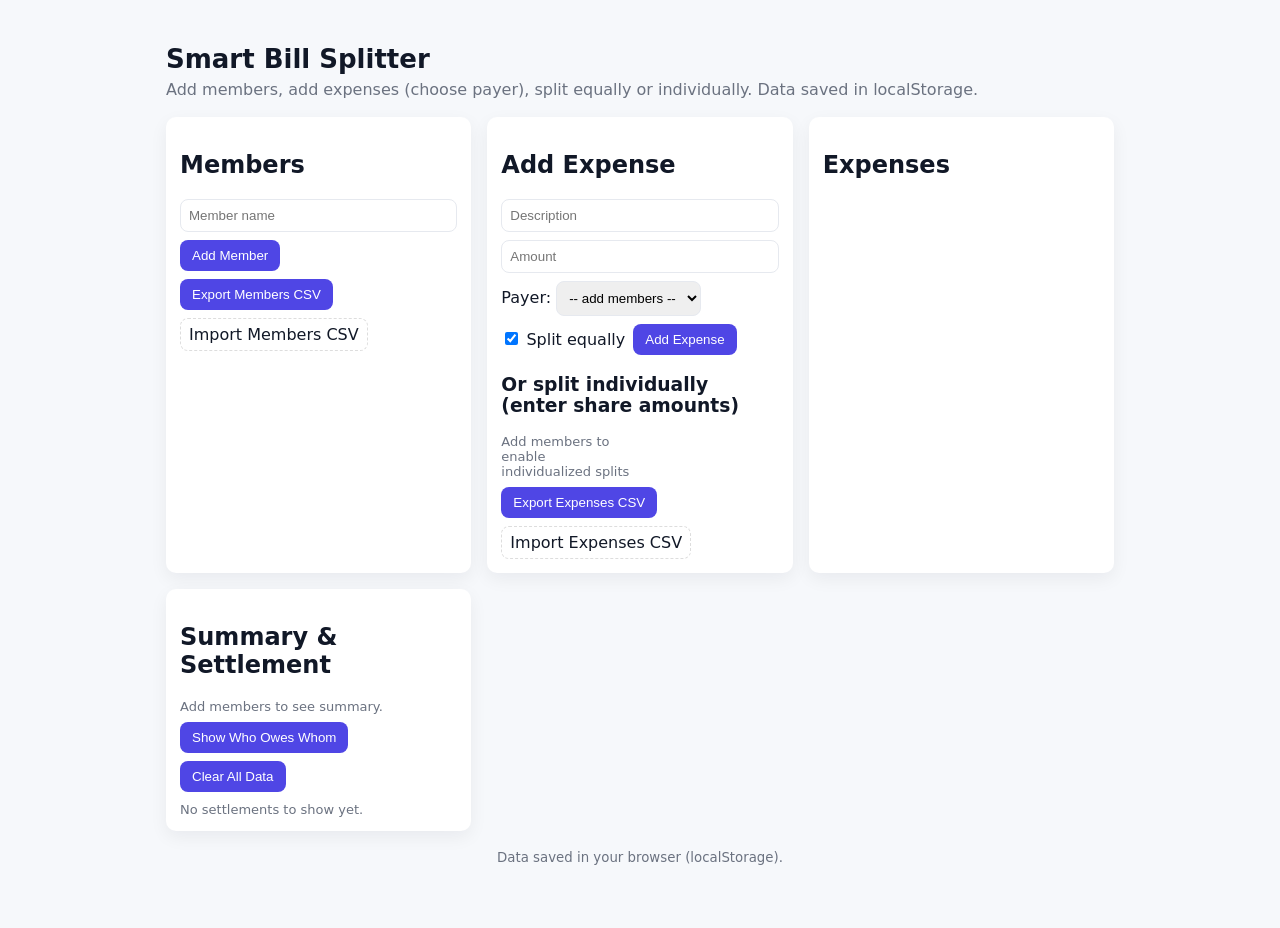
==== index.html @ 9ff5b546 "Launching New Project" ====
<!doctype html>
<html lang="en">
<head>
  <meta charset="utf-8" />
  <meta name="viewport" content="width=device-width, initial-scale=1" />
  <title>Smart Bill Splitter</title>
  <link rel="stylesheet" href="style.css">
</head>
<body>
  <div class="container">
    <header>
      <h1>Smart Bill Splitter</h1>
      <p>Add members, add expenses (choose payer), split equally or individually. Data saved in localStorage.</p>
    </header>

    <main>
      <section class="card">
        <h2>Members</h2>
        <div class="row">
          <input id="member-name" placeholder="Member name" />
          <button id="add-member">Add Member</button>
        </div>
        <div class="row small">
          <button id="export-members">Export Members CSV</button>
          <label class="file-btn">Import Members CSV <input id="import-members" type="file" accept=".csv" /></label>
        </div>
        <ul id="members-list" class="list"></ul>
      </section>

      <section class="card">
        <h2>Add Expense</h2>
        <div class="row">
          <input id="expense-desc" placeholder="Description" />
          <input id="expense-amount" placeholder="Amount" type="number" min="0" step="0.01" />
        </div>
        <div class="row small">
          <label>Payer: <select id="expense-payer"><option value="">-- add members --</option></select></label>
          <label><input id="expense-equal" type="checkbox" checked /> Split equally</label>
          <button id="add-expense">Add Expense</button>
        </div>

        <h3>Or split individually (enter share amounts)</h3>
        <div id="split-grid" class="split-grid"></div>

        <div class="row small" style="margin-top:8px;">
          <button id="export-expenses">Export Expenses CSV</button>
          <label class="file-btn">Import Expenses CSV <input id="import-expenses" type="file" accept=".csv" /></label>
        </div>
      </section>

      <section class="card">
        <h2>Expenses</h2>
        <ul id="expenses-list" class="list"></ul>
      </section>

      <section class="card">
        <h2>Summary & Settlement</h2>
        <div id="summary" class="summary"></div>
        <div class="row small" style="margin-top:8px;">
          <button id="calc-settlement">Show Who Owes Whom</button>
          <button id="clear-all">Clear All Data</button>
        </div>
        <div id="settlement" style="margin-top:10px;"></div>
      </section>
    </main>

    <footer>
      <small>Data saved in your browser (localStorage).</small>
    </footer>
  </div>

  <script src="app.js"></script>
</body>
</html>
---- style.css ----
:root{
  --bg: #f6f8fb;
  --card: #ffffff;
  --accent: #4f46e5;
  --muted: #6b7280;
  --danger: #ef4444;
}

*{box-sizing:border-box}
html,body{height:100%}
body{
  margin:0;
  font-family:Inter, system-ui, -apple-system, 'Segoe UI', Roboto, 'Helvetica Neue', Arial;
  background:var(--bg);
  color:#111827;
}
.container{max-width:980px;margin:28px auto;padding:16px}
header{margin-bottom:14px}
header h1{margin:0;font-size:26px}
header p{margin:6px 0 0;color:var(--muted)}
main{display:grid;grid-template-columns:repeat(auto-fit,minmax(280px,1fr));gap:16px;margin-top:18px}
.card{background:var(--card);padding:14px;border-radius:10px;box-shadow:0 6px 18px rgba(15,23,42,0.06)}
.row{display:flex;gap:8px;margin-top:8px;flex-wrap:wrap}
.row.small{align-items:center}
input[type=text], input[type=number], input[type=search], #member-name, #expense-desc, #expense-amount, select{flex:1;padding:8px;border-radius:8px;border:1px solid #e6e9ef}
button{background:var(--accent);border:none;color:white;padding:8px 12px;border-radius:8px;cursor:pointer}
button:disabled{opacity:0.6;cursor:not-allowed}
.list{list-style:none;padding:0;margin:10px 0 0;max-height:240px;overflow:auto}
.list li{display:flex;justify-content:space-between;align-items:center;padding:8px 6px;border-radius:8px}
.list li:nth-child(odd){background:#fbfbfd}
.member-name{font-weight:600}
.small-muted{color:var(--muted);font-size:13px}
.split-grid{display:grid;grid-template-columns:1fr;gap:8px;margin-top:8px}
.split-row{display:flex;gap:8px;align-items:center}
.split-row input{flex:1}
.summary{display:grid;gap:8px}
.balance{display:flex;justify-content:space-between;align-items:center;padding:8px;border-radius:8px;background:#f8fafc}
.badge{background:#eef2ff;color:var(--accent);padding:4px 8px;border-radius:999px;font-weight:600}
.delete{background:transparent;border:1px solid #eee;padding:6px 8px;border-radius:8px;color:var(--danger);cursor:pointer}
.file-btn{background:transparent;border:1px dashed #ddd;padding:6px 8px;border-radius:8px;cursor:pointer;display:inline-block}
.file-btn input{display:none}
footer{margin-top:16px;text-align:center;color:var(--muted)}
@media(min-width:720px){.split-grid{grid-template-columns:1fr 1fr}}
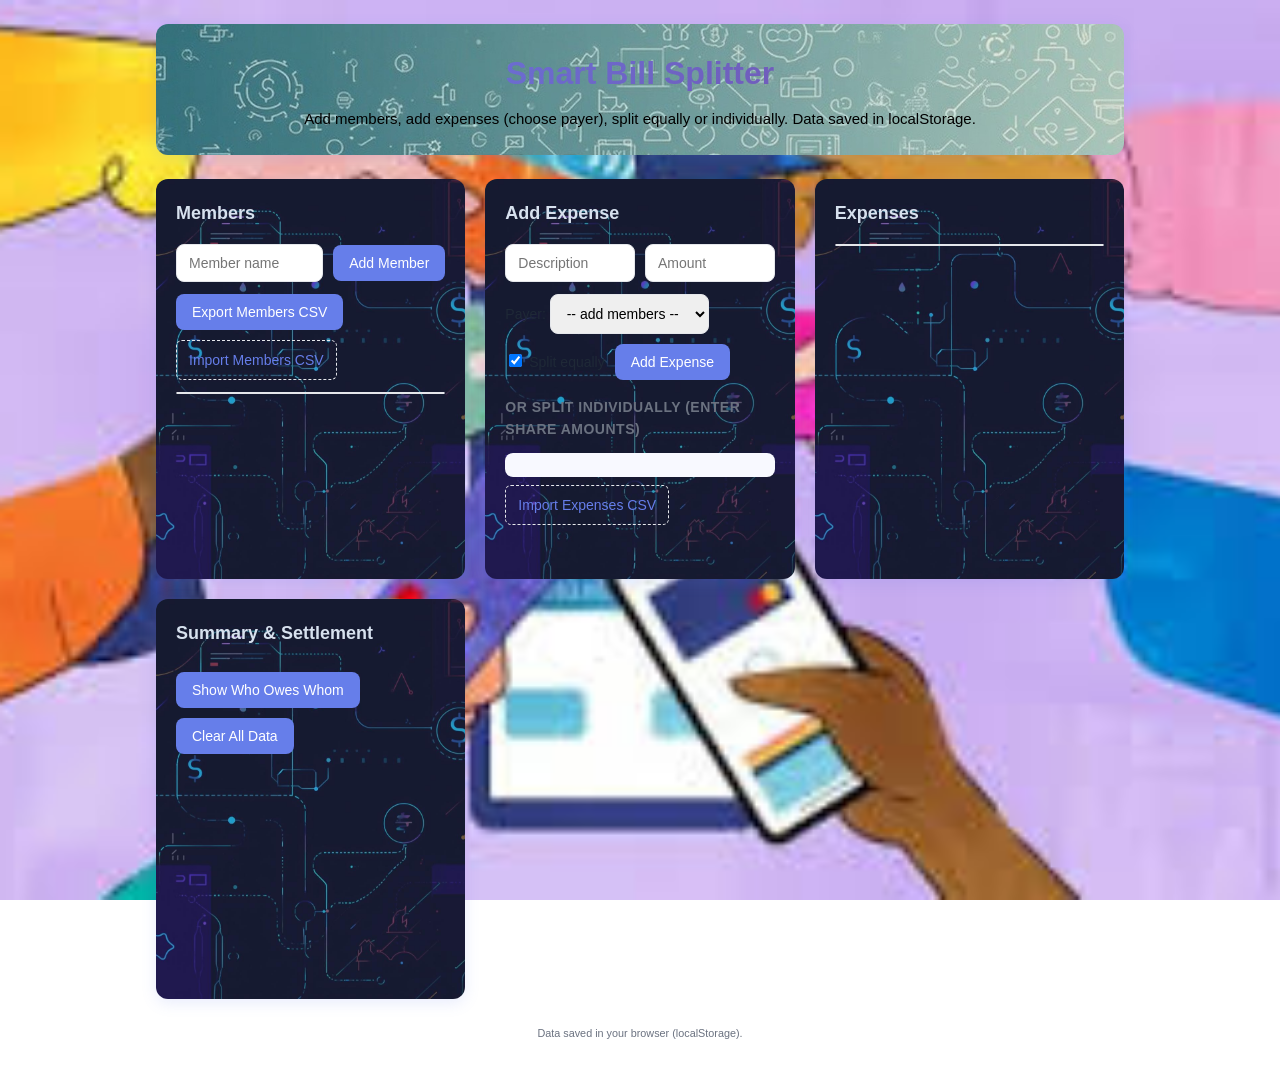
==== commit 972bd9ac: "new adjustment" ====
--- a/index.html
+++ b/index.html
@@ -34,16 +34,15 @@
           <input id="expense-amount" placeholder="Amount" type="number" min="0" step="0.01" />
         </div>
         <div class="row small">
-          <label>Payer: <select id="expense-payer"><option value="">-- add members --</option></select></label>
-          <label><input id="expense-equal" type="checkbox" checked /> Split equally</label>
+          <label id="payer-label">Payer: <select id="expense-payer"><option value="">-- add members --</option></select></label>
+          <label id="split-equally-label"><input id="expense-equal" type="checkbox" checked /> Split equally</label>
           <button id="add-expense">Add Expense</button>
         </div>
 
         <h3>Or split individually (enter share amounts)</h3>
         <div id="split-grid" class="split-grid"></div>
 
-        <div class="row small" style="margin-top:8px;">
-          <button id="export-expenses">Export Expenses CSV</button>
+        <div class="row small mt-8">
           <label class="file-btn">Import Expenses CSV <input id="import-expenses" type="file" accept=".csv" /></label>
         </div>
       </section>
@@ -56,11 +55,11 @@
       <section class="card">
         <h2>Summary & Settlement</h2>
         <div id="summary" class="summary"></div>
-        <div class="row small" style="margin-top:8px;">
+        <div class="row small mt-8">
           <button id="calc-settlement">Show Who Owes Whom</button>
           <button id="clear-all">Clear All Data</button>
         </div>
-        <div id="settlement" style="margin-top:10px;"></div>
+        <div id="settlement" class="mt-10"></div>
       </section>
     </main>
 
--- a/style.css
+++ b/style.css
@@ -1,43 +1,356 @@
-:root{
-  --bg: #f6f8fb;
+:root {
+  --bg: linear-gradient(135deg, #667eea 0%, #764ba2 100%);
+  --bg-light: #f8f9ff;
   --card: #ffffff;
-  --accent: #4f46e5;
+  --accent: #667eea;
+  --accent-hover: #5568d3;
+  --accent-light: #eef2ff;
   --muted: #6b7280;
   --danger: #ef4444;
-}
-
-*{box-sizing:border-box}
-html,body{height:100%}
-body{
-  margin:0;
-  font-family:Inter, system-ui, -apple-system, 'Segoe UI', Roboto, 'Helvetica Neue', Arial;
-  background:var(--bg);
-  color:#111827;
-}
-.container{max-width:980px;margin:28px auto;padding:16px}
-header{margin-bottom:14px}
-header h1{margin:0;font-size:26px}
-header p{margin:6px 0 0;color:var(--muted)}
-main{display:grid;grid-template-columns:repeat(auto-fit,minmax(280px,1fr));gap:16px;margin-top:18px}
-.card{background:var(--card);padding:14px;border-radius:10px;box-shadow:0 6px 18px rgba(15,23,42,0.06)}
-.row{display:flex;gap:8px;margin-top:8px;flex-wrap:wrap}
-.row.small{align-items:center}
-input[type=text], input[type=number], input[type=search], #member-name, #expense-desc, #expense-amount, select{flex:1;padding:8px;border-radius:8px;border:1px solid #e6e9ef}
-button{background:var(--accent);border:none;color:white;padding:8px 12px;border-radius:8px;cursor:pointer}
-button:disabled{opacity:0.6;cursor:not-allowed}
-.list{list-style:none;padding:0;margin:10px 0 0;max-height:240px;overflow:auto}
-.list li{display:flex;justify-content:space-between;align-items:center;padding:8px 6px;border-radius:8px}
-.list li:nth-child(odd){background:#fbfbfd}
-.member-name{font-weight:600}
-.small-muted{color:var(--muted);font-size:13px}
-.split-grid{display:grid;grid-template-columns:1fr;gap:8px;margin-top:8px}
-.split-row{display:flex;gap:8px;align-items:center}
-.split-row input{flex:1}
-.summary{display:grid;gap:8px}
-.balance{display:flex;justify-content:space-between;align-items:center;padding:8px;border-radius:8px;background:#f8fafc}
-.badge{background:#eef2ff;color:var(--accent);padding:4px 8px;border-radius:999px;font-weight:600}
-.delete{background:transparent;border:1px solid #eee;padding:6px 8px;border-radius:8px;color:var(--danger);cursor:pointer}
-.file-btn{background:transparent;border:1px dashed #ddd;padding:6px 8px;border-radius:8px;cursor:pointer;display:inline-block}
-.file-btn input{display:none}
-footer{margin-top:16px;text-align:center;color:var(--muted)}
-@media(min-width:720px){.split-grid{grid-template-columns:1fr 1fr}}+  --danger-hover: #dc2626;
+  --success: #10b981;
+  --border: #e5e7eb;
+  --shadow: 0 4px 15px rgba(102, 126, 234, 0.15);
+  --shadow-lg: 0 10px 30px rgba(102, 126, 234, 0.2);
+}
+
+* { box-sizing: border-box }
+
+html, body { height: 100%; margin: 0 }
+
+body {
+  font-family: 'Segoe UI', Roboto, 'Helvetica Neue', sans-serif;
+  background-image: url('res/download.jpeg');
+  background-size: cover;
+  background-position: center;
+  background-repeat: no-repeat;
+  background-attachment: fixed;
+  color: #1f2937;
+  line-height: 1.6;
+}
+
+.container {
+  max-width: 1000px;
+  margin: 0 auto;
+  padding: 24px 16px;
+}
+
+header {
+  background: var(--card);
+  background-image: url('res/back.jpg');
+  background-size: cover;
+  background-position: center;
+  background-repeat: no-repeat;
+  padding: 24px;
+  border-radius: 12px;
+  box-shadow: var(--shadow);
+  margin-bottom: 24px;
+  text-align: center;
+}
+
+header h1 {
+  margin: 0;
+  font-size: 32px;
+  font-weight: 700;
+  background: var(--bg);
+  -webkit-background-clip: text;
+  -webkit-text-fill-color: transparent;
+  background-clip: text;
+}
+
+header p {
+  margin: 8px 0 0;
+  color: black;
+  font-size: 15px;
+}
+
+main {
+  display: grid;
+  grid-template-columns: repeat(auto-fit, minmax(300px, 1fr));
+  gap: 20px;
+  margin-top: 24px;
+}
+
+.card {
+  background: var(--card);
+  padding: 20px;
+  border-radius: 12px;
+  box-shadow: var(--shadow);
+  transition: box-shadow 0.3s ease, transform 0.2s ease;
+  min-height: 400px;
+}
+
+.card:hover {
+  box-shadow: var(--shadow-lg);
+  transform: translateY(-2px);
+}
+
+.card h2 {
+  margin: 0 0 16px;
+  font-size: 18px;
+  font-weight: 600;
+  color: #d7e1ee;
+}
+
+.card h3 {
+  margin: 16px 0 12px;
+  font-size: 14px;
+  font-weight: 600;
+  color: var(--muted);
+  text-transform: uppercase;
+  letter-spacing: 0.5px;
+  letter-spacing: 0.5px;
+}
+
+.row {
+  display: flex;
+  gap: 10px;
+  margin-top: 12px;
+  flex-wrap: wrap;
+  align-items: center;
+}
+
+.row.small {
+  font-size: 14px;
+}
+
+input[type=text],
+input[type=number],
+input[type=search],
+input[type=file],
+#member-name,
+#expense-desc,
+#expense-amount,
+select {
+  flex: 1;
+  min-width: 120px;
+  padding: 10px 12px;
+  border-radius: 8px;
+  border: 1px solid var(--border);
+  font-size: 14px;
+  transition: border-color 0.2s ease, box-shadow 0.2s ease;
+}
+
+input[type=text]:focus,
+input[type=number]:focus,
+input[type=search]:focus,
+#member-name:focus,
+#expense-desc:focus,
+#expense-amount:focus,
+select:focus {
+  outline: none;
+  border-color: var(--accent);
+  box-shadow: 0 0 0 3px rgba(102, 126, 234, 0.1);
+}
+
+button {
+  background: var(--accent);
+  border: none;
+  color: white;
+  padding: 10px 16px;
+  border-radius: 8px;
+  font-size: 14px;
+  font-weight: 500;
+  cursor: pointer;
+  transition: all 0.2s ease;
+  white-space: nowrap;
+}
+
+button:hover {
+  background: var(--accent-hover);
+  box-shadow: 0 4px 12px rgba(102, 126, 234, 0.3);
+  transform: translateY(-1px);
+}
+
+button:active {
+  transform: translateY(0);
+}
+
+button:disabled {
+  opacity: 0.5;
+  cursor: not-allowed;
+  transform: none;
+}
+
+.list {
+  list-style: none;
+  padding: 0;
+  margin: 12px 0 0;
+  max-height: 280px;
+  overflow-y: auto;
+  border-radius: 8px;
+  border: 1px solid var(--border);
+}
+
+.list li {
+  display: flex;
+  justify-content: space-between;
+  align-items: center;
+  padding: 12px 14px;
+  border-bottom: 1px solid var(--border);
+  transition: background-color 0.2s ease;
+}
+
+.list li:last-child {
+  border-bottom: none;
+}
+
+.list li:hover {
+  background-color: var(--bg-light);
+}
+
+.member-name {
+  font-weight: 600;
+  color: #1f2937;
+}
+
+.small-muted {
+  color: var(--muted);
+  font-size: 12px;
+}
+
+.split-grid {
+  display: grid;
+  grid-template-columns: 1fr;
+  gap: 10px;
+  margin-top: 12px;
+  background: var(--bg-light);
+  padding: 12px;
+  border-radius: 8px;
+}
+
+.split-row {
+  display: flex;
+  flex-direction: column;
+  gap: 5px;
+  align-items: stretch;
+  margin-bottom: 10px;
+}
+
+.split-row div:first-child {
+  font-weight: 500;
+  color: #374151;
+}
+
+.split-row input {
+  flex: 1;
+  min-width: 120px;
+}
+
+.summary {
+  display: grid;
+  gap: 10px;
+}
+
+.balance {
+  display: flex;
+  justify-content: space-between;
+  align-items: center;
+  padding: 12px 14px;
+  border-radius: 8px;
+  background: var(--bg-light);
+  border-left: 4px solid var(--accent);
+  transition: transform 0.2s ease;
+}
+
+.balance:hover {
+  transform: translateX(4px);
+}
+
+.badge {
+  background: var(--accent-light);
+  color: var(--accent);
+  padding: 6px 12px;
+  border-radius: 999px;
+  font-weight: 600;
+  font-size: 13px;
+}
+
+.delete {
+  background: transparent;
+  border: 1px solid var(--danger);
+  padding: 6px 10px;
+  border-radius: 6px;
+  color: var(--danger);
+  font-size: 13px;
+  font-weight: 500;
+  cursor: pointer;
+  transition: all 0.2s ease;
+}
+
+.delete:hover {
+  background: rgba(239, 68, 68, 0.1);
+  border-color: var(--danger-hover);
+  color: var(--danger-hover);
+}
+
+.file-btn {
+  background: transparent;
+  border: 1px dashed var(--border);
+  padding: 8px 12px;
+  border-radius: 6px;
+  cursor: pointer;
+  display: inline-block;
+  font-size: 14px;
+  font-weight: 500;
+  color: var(--accent);
+  transition: all 0.2s ease;
+}
+
+.file-btn:hover {
+  border-color: var(--accent);
+  background: var(--accent-light);
+}
+
+.file-btn input {
+  display: none;
+}
+
+footer {
+  margin-top: 24px;
+  text-align: center;
+  color: var(--muted);
+  font-size: 13px;
+}
+
+@media (min-width: 720px) {
+  .split-grid {
+    grid-template-columns: 1fr;
+  }
+}
+
+main > .card:nth-child(4n+1) {
+  background-image: url('res/slotback.jpg');
+  background-size: cover;
+  background-position: center;
+  background-repeat: no-repeat;
+}
+
+main > .card:nth-child(4n+2) {
+  background-image: url('res/slotback.jpg');
+  background-size: cover;
+  background-position: center;
+  background-repeat: no-repeat;
+}
+
+main > .card:nth-child(4n+3) {
+  background-image: url('res/slotback.jpg');
+  background-size: cover;
+  background-position: center;
+  background-repeat: no-repeat;
+}
+
+main > .card:nth-child(4n+4) {
+  background-image: url('res/slotback.jpg');
+  background-size: cover;
+  background-position: center;
+  background-repeat: no-repeat;
+}
+
+.mt-8 {
+  margin-top: 8px;
+}
+
+.mt-10 {
+  margin-top: 10px;
+}
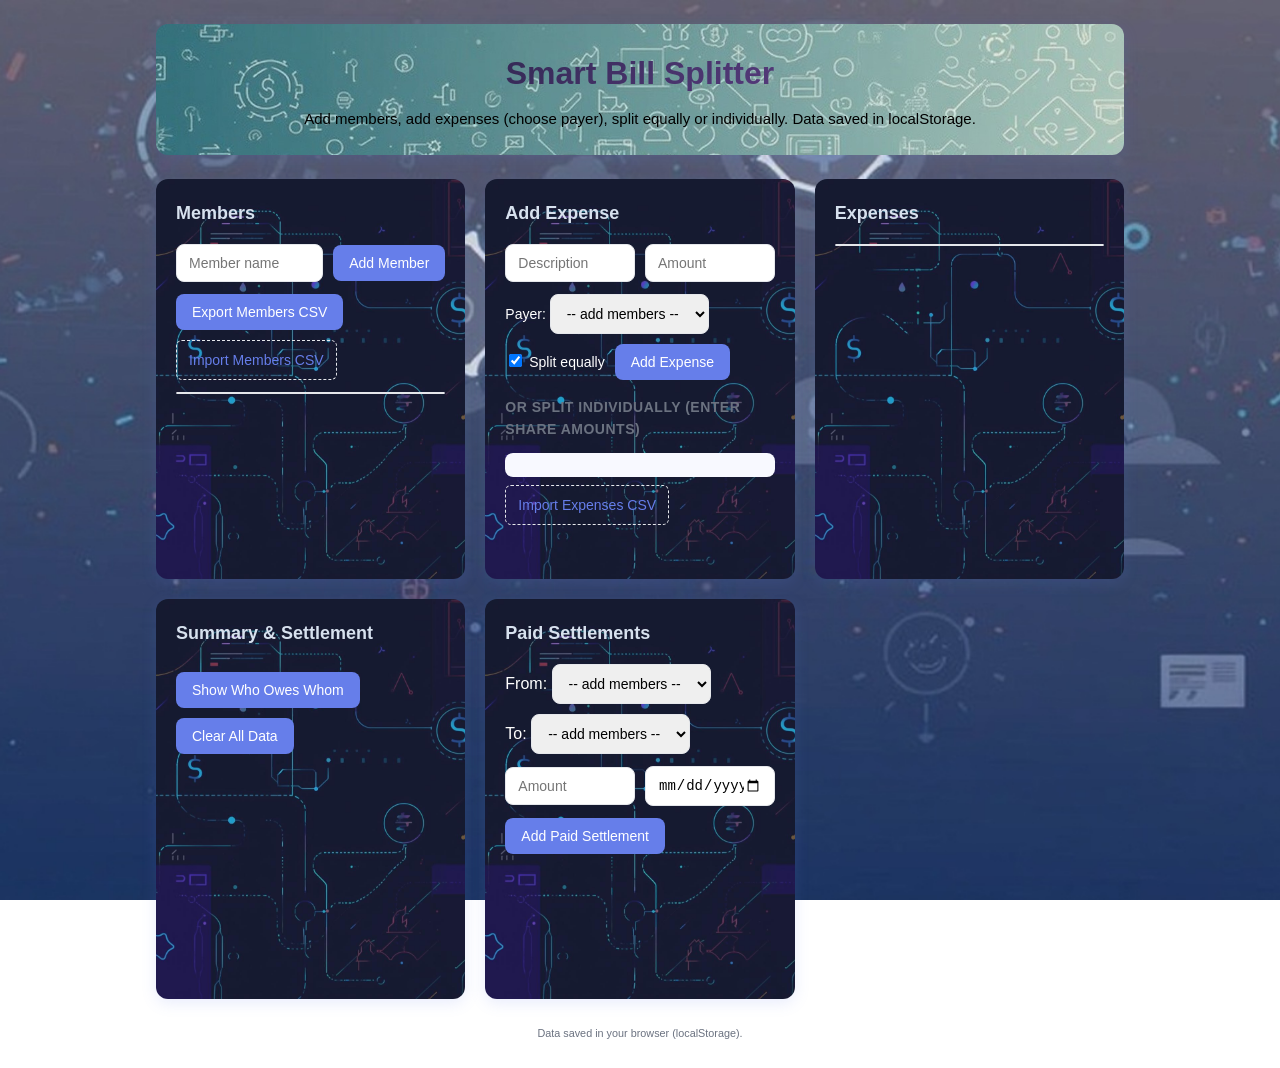
==== commit 9b0250e1: "newpaid settlement" ====
--- a/index.html
+++ b/index.html
@@ -61,6 +61,22 @@
         </div>
         <div id="settlement" class="mt-10"></div>
       </section>
+
+      <section class="card">
+        <h2>Paid Settlements</h2>
+        <div class="row">
+          <label>From: <select id="paid-from"><option value="">-- add members --</option></select></label>
+          <label>To: <select id="paid-to"><option value="">-- add members --</option></select></label>
+        </div>
+        <div class="row">
+          <input id="paid-amount" placeholder="Amount" type="number" min="0" step="0.01" />
+          <input id="paid-date" type="date" />
+        </div>
+        <div class="row small">
+          <button id="add-paid">Add Paid Settlement</button>
+        </div>
+        <div id="paid-settlements"></div>
+      </section>
     </main>
 
     <footer>
--- a/style.css
+++ b/style.css
@@ -1,5 +1,5 @@
 :root {
-  --bg: linear-gradient(135deg, #667eea 0%, #764ba2 100%);
+  --bg: linear-gradient(135deg, #13182e 0%, #764ba2 100%);
   --bg-light: #f8f9ff;
   --card: #ffffff;
   --accent: #667eea;
@@ -19,15 +19,14 @@
 html, body { height: 100%; margin: 0 }
 
 body {
-  font-family: 'Segoe UI', Roboto, 'Helvetica Neue', sans-serif;
-  background-image: url('res/download.jpeg');
+  font-family: 'Segoe UI', Roboto, 'Helvetica Neue', sans-serif ;
+  background-image: url('res/zen.jpg');
   background-size: cover;
   background-position: center;
   background-repeat: no-repeat;
   background-attachment: fixed;
   color: #1f2937;
   line-height: 1.6;
-}
 
 .container {
   max-width: 1000px;
@@ -112,6 +111,7 @@
 
 .row.small {
   font-size: 14px;
+  color: white;
 }
 
 input[type=text],
@@ -180,6 +180,7 @@
   overflow-y: auto;
   border-radius: 8px;
   border: 1px solid var(--border);
+  background-color: #eef2ff;
 }
 
 .list li {
@@ -229,7 +230,7 @@
 
 .split-row div:first-child {
   font-weight: 500;
-  color: #374151;
+  color: #160404;
 }
 
 .split-row input {
@@ -347,10 +348,63 @@
   background-repeat: no-repeat;
 }
 
+main > .card:nth-child(4n+5) {
+  background-image: url('res/slotback.jpg');
+  background-size: cover;
+  background-position: center;
+  background-repeat: no-repeat;
+}
+
+main > .card:nth-child(4n+5) label {
+  color: white;
+}
+
+#paid-amount,
+#paid-date {
+  flex: 1;
+  min-width: 120px;
+  padding: 10px 12px;
+  border-radius: 8px;
+  border: 1px solid var(--border);
+  font-size: 14px;
+  transition: border-color 0.2s ease, box-shadow 0.2s ease;
+}
+
+#paid-amount:focus,
+#paid-date:focus {
+  outline: none;
+  border-color: var(--accent);
+  box-shadow: 0 0 0 3px rgba(102, 126, 234, 0.1);
+}
+
+#add-paid {
+  background: var(--accent);
+  border: none;
+  color: white;
+  padding: 10px 16px;
+  border-radius: 8px;
+  font-size: 14px;
+  font-weight: 500;
+  cursor: pointer;
+  transition: all 0.2s ease;
+  white-space: nowrap;
+}
+
+#add-paid:hover {
+  background: var(--accent-hover);
+  box-shadow: 0 4px 12px rgba(102, 126, 234, 0.3);
+  transform: translateY(-1px);
+}
+
+.members-list, .settlement, .expenses-list {
+  background-color: white;
+}
+
 .mt-8 {
   margin-top: 8px;
 }
 
 .mt-10 {
   margin-top: 10px;
+}
 }
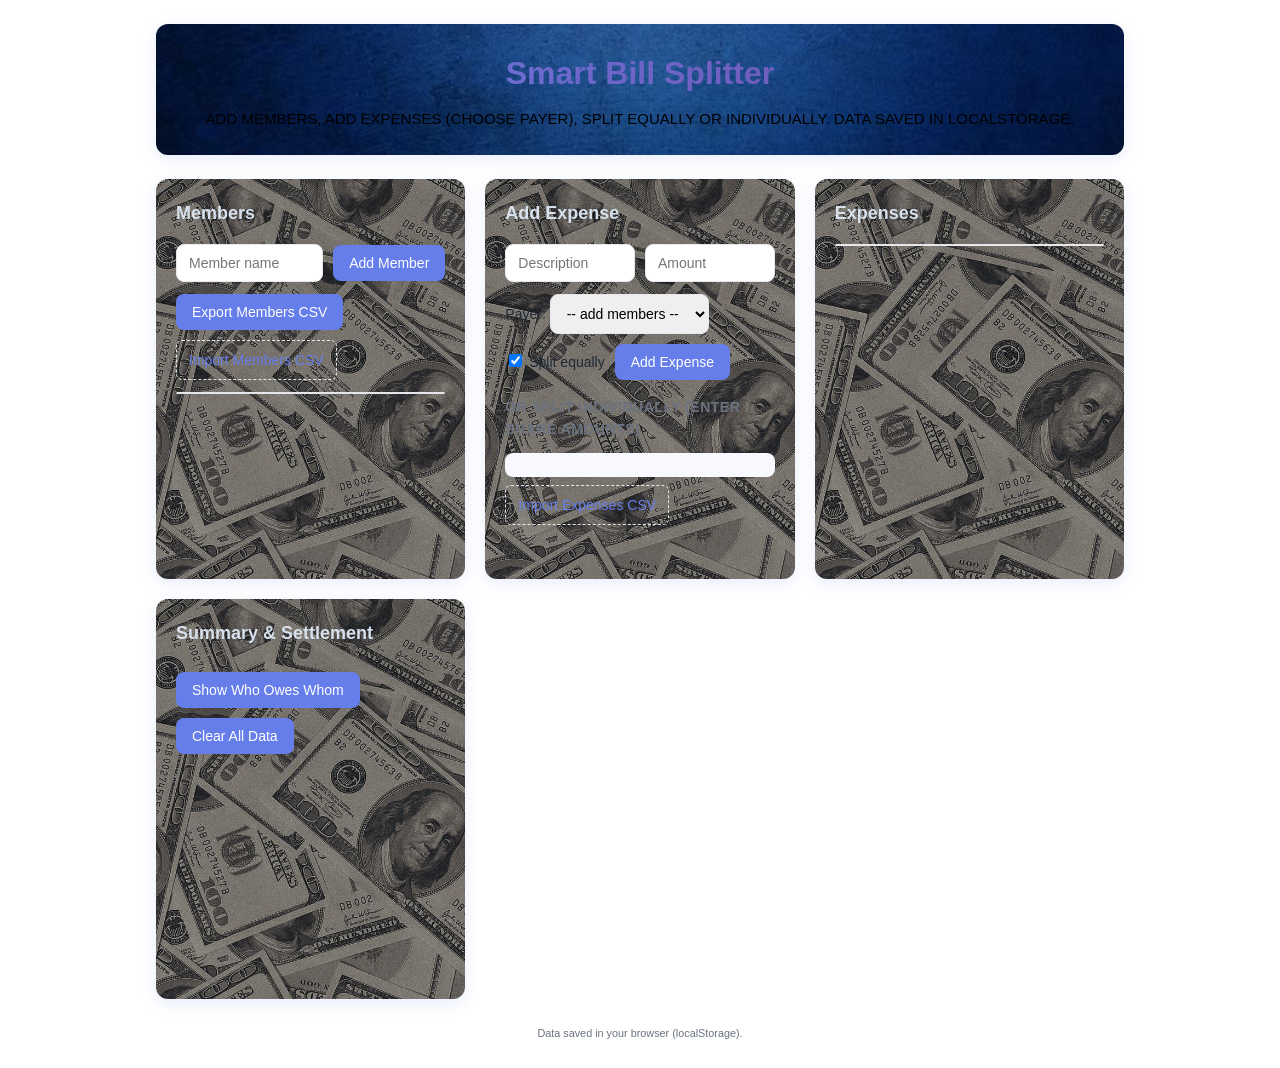
==== commit 4174c87e: "Update paragraph text to uppercase" ====
--- a/index.html
+++ b/index.html
@@ -10,7 +10,7 @@
   <div class="container">
     <header>
       <h1>Smart Bill Splitter</h1>
-      <p>Add members, add expenses (choose payer), split equally or individually. Data saved in localStorage.</p>
+      <p>ADD MEMBERS, ADD EXPENSES (CHOOSE PAYER), SPLIT EQUALLY OR INDIVIDUALLY. DATA SAVED IN LOCALSTORAGE.</p>
     </header>
 
     <main>
@@ -61,22 +61,6 @@
         </div>
         <div id="settlement" class="mt-10"></div>
       </section>
-
-      <section class="card">
-        <h2>Paid Settlements</h2>
-        <div class="row">
-          <label>From: <select id="paid-from"><option value="">-- add members --</option></select></label>
-          <label>To: <select id="paid-to"><option value="">-- add members --</option></select></label>
-        </div>
-        <div class="row">
-          <input id="paid-amount" placeholder="Amount" type="number" min="0" step="0.01" />
-          <input id="paid-date" type="date" />
-        </div>
-        <div class="row small">
-          <button id="add-paid">Add Paid Settlement</button>
-        </div>
-        <div id="paid-settlements"></div>
-      </section>
     </main>
 
     <footer>
--- a/style.css
+++ b/style.css
@@ -1,5 +1,5 @@
 :root {
-  --bg: linear-gradient(135deg, #13182e 0%, #764ba2 100%);
+  --bg: linear-gradient(135deg, #667eea 0%, #764ba2 100%);
   --bg-light: #f8f9ff;
   --card: #ffffff;
   --accent: #667eea;
@@ -19,14 +19,15 @@
 html, body { height: 100%; margin: 0 }
 
 body {
-  font-family: 'Segoe UI', Roboto, 'Helvetica Neue', sans-serif ;
-  background-image: url('res/zen.jpg');
+  font-family: 'Segoe UI', Roboto, 'Helvetica Neue', sans-serif;
+  background-image: url('res/download.png');
   background-size: cover;
   background-position: center;
   background-repeat: no-repeat;
   background-attachment: fixed;
   color: #1f2937;
   line-height: 1.6;
+}
 
 .container {
   max-width: 1000px;
@@ -111,7 +112,6 @@
 
 .row.small {
   font-size: 14px;
-  color: white;
 }
 
 input[type=text],
@@ -180,7 +180,6 @@
   overflow-y: auto;
   border-radius: 8px;
   border: 1px solid var(--border);
-  background-color: #eef2ff;
 }
 
 .list li {
@@ -230,7 +229,7 @@
 
 .split-row div:first-child {
   font-weight: 500;
-  color: #160404;
+  color: #374151;
 }
 
 .split-row input {
@@ -321,83 +320,31 @@
 }
 
 main > .card:nth-child(4n+1) {
-  background-image: url('res/slotback.jpg');
+  background-image: url('res/cash.jpg');
   background-size: cover;
   background-position: center;
   background-repeat: no-repeat;
 }
 
 main > .card:nth-child(4n+2) {
-  background-image: url('res/slotback.jpg');
+  background-image: url('res/cash.jpg');
   background-size: cover;
   background-position: center;
   background-repeat: no-repeat;
 }
 
 main > .card:nth-child(4n+3) {
-  background-image: url('res/slotback.jpg');
+  background-image: url('res/cash.jpg');
   background-size: cover;
   background-position: center;
   background-repeat: no-repeat;
 }
 
 main > .card:nth-child(4n+4) {
-  background-image: url('res/slotback.jpg');
-  background-size: cover;
-  background-position: center;
-  background-repeat: no-repeat;
-}
-
-main > .card:nth-child(4n+5) {
-  background-image: url('res/slotback.jpg');
-  background-size: cover;
-  background-position: center;
-  background-repeat: no-repeat;
-}
-
-main > .card:nth-child(4n+5) label {
-  color: white;
-}
-
-#paid-amount,
-#paid-date {
-  flex: 1;
-  min-width: 120px;
-  padding: 10px 12px;
-  border-radius: 8px;
-  border: 1px solid var(--border);
-  font-size: 14px;
-  transition: border-color 0.2s ease, box-shadow 0.2s ease;
-}
-
-#paid-amount:focus,
-#paid-date:focus {
-  outline: none;
-  border-color: var(--accent);
-  box-shadow: 0 0 0 3px rgba(102, 126, 234, 0.1);
-}
-
-#add-paid {
-  background: var(--accent);
-  border: none;
-  color: white;
-  padding: 10px 16px;
-  border-radius: 8px;
-  font-size: 14px;
-  font-weight: 500;
-  cursor: pointer;
-  transition: all 0.2s ease;
-  white-space: nowrap;
-}
-
-#add-paid:hover {
-  background: var(--accent-hover);
-  box-shadow: 0 4px 12px rgba(102, 126, 234, 0.3);
-  transform: translateY(-1px);
-}
-
-.members-list, .settlement, .expenses-list {
-  background-color: white;
+  background-image: url('res/cash.jpg');
+  background-size: cover;
+  background-position: center;
+  background-repeat: no-repeat;
 }
 
 .mt-8 {
@@ -406,5 +353,4 @@
 
 .mt-10 {
   margin-top: 10px;
-}
 }
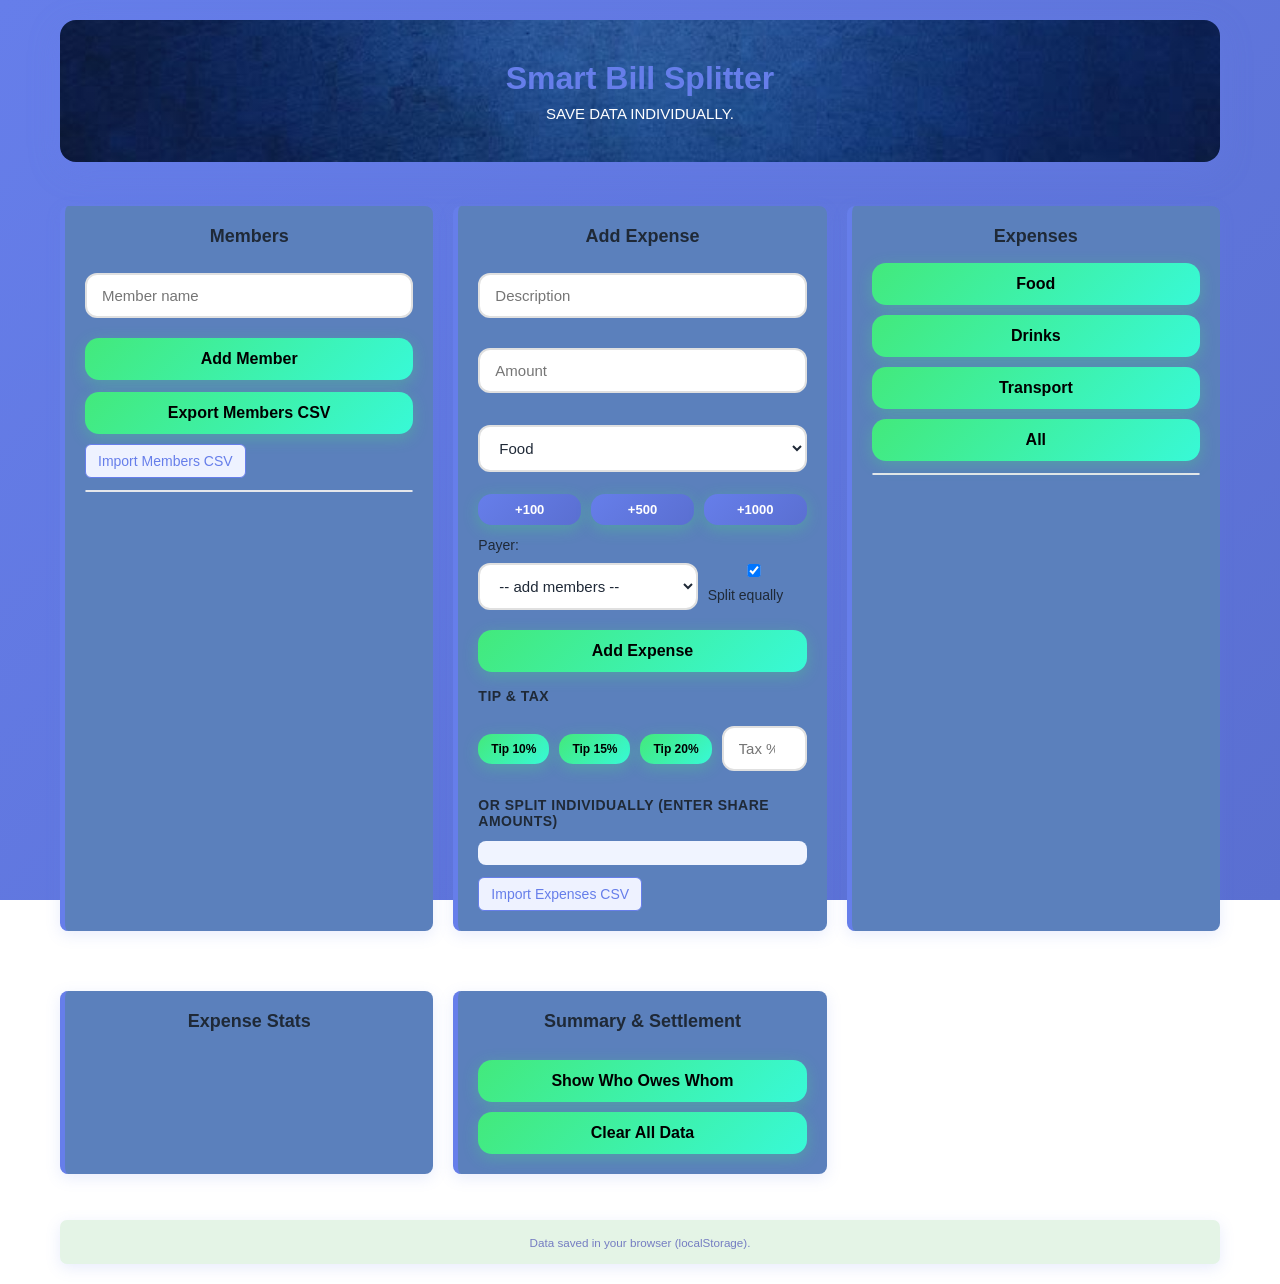
==== commit 5633d039: "update" ====
--- a/index.html
+++ b/index.html
@@ -10,7 +10,7 @@
   <div class="container">
     <header>
       <h1>Smart Bill Splitter</h1>
-      <p>ADD MEMBERS, ADD EXPENSES (CHOOSE PAYER), SPLIT EQUALLY OR INDIVIDUALLY. DATA SAVED IN LOCALSTORAGE.</p>
+      <p>SAVE DATA INDIVIDUALLY.</p>
     </header>
 
     <main>
@@ -33,10 +33,35 @@
           <input id="expense-desc" placeholder="Description" />
           <input id="expense-amount" placeholder="Amount" type="number" min="0" step="0.01" />
         </div>
+        
+        <div class="row small">
+          <select id="expense-category">
+            <option value="Food">Food</option>
+            <option value="Drinks">Drinks</option>
+            <option value="Transport">Transport</option>
+            <option value="Entertainment">Entertainment</option>
+            <option value="Other">Other</option>
+          </select>
+        </div>
+
+        <div class="row small">
+          <button class="quick-add" data-amount="100">+100</button>
+          <button class="quick-add" data-amount="500">+500</button>
+          <button class="quick-add" data-amount="1000">+1000</button>
+        </div>
+
         <div class="row small">
           <label id="payer-label">Payer: <select id="expense-payer"><option value="">-- add members --</option></select></label>
           <label id="split-equally-label"><input id="expense-equal" type="checkbox" checked /> Split equally</label>
           <button id="add-expense">Add Expense</button>
+        </div>
+
+        <h3>Tip & Tax</h3>
+        <div class="row small">
+          <button class="tip-btn" data-tip="10">Tip 10%</button>
+          <button class="tip-btn" data-tip="15">Tip 15%</button>
+          <button class="tip-btn" data-tip="20">Tip 20%</button>
+          <input id="tax-input" placeholder="Tax %" type="number" min="0" step="0.01" />
         </div>
 
         <h3>Or split individually (enter share amounts)</h3>
@@ -49,10 +74,20 @@
 
       <section class="card">
         <h2>Expenses</h2>
+        <div class="row small">
+          <button id="filter-food">Food</button>
+          <button id="filter-drinks">Drinks</button>
+          <button id="filter-transport">Transport</button>
+          <button id="filter-all">All</button>
+        </div>
         <ul id="expenses-list" class="list"></ul>
       </section>
 
       <section class="card">
+        <h2>Expense Stats</h2>
+        <div id="stats" class="stats-grid"></div>
+      </section>
+      <section class="card settlement-section">
         <h2>Summary & Settlement</h2>
         <div id="summary" class="summary"></div>
         <div class="row small mt-8">
@@ -68,6 +103,22 @@
     </footer>
   </div>
 
+  <button class="back-to-top" id="backToTop">↑</button>
+
   <script src="app.js"></script>
+  <script>
+    // Back to top button functionality
+    const backToTopBtn = document.getElementById('backToTop');
+    window.addEventListener('scroll', () => {
+      if (window.pageYOffset > 300) {
+        backToTopBtn.classList.add('show');
+      } else {
+        backToTopBtn.classList.remove('show');
+      }
+    });
+    backToTopBtn.addEventListener('click', () => {
+      window.scrollTo({ top: 0, behavior: 'smooth' });
+    });
+  </script>
 </body>
 </html>
--- a/style.css
+++ b/style.css
@@ -1,5 +1,5 @@
 :root {
-  --bg: linear-gradient(135deg, #667eea 0%, #764ba2 100%);
+  --bg: #667eea;
   --bg-light: #f8f9ff;
   --card: #ffffff;
   --accent: #667eea;
@@ -16,34 +16,32 @@
 
 * { box-sizing: border-box }
 
+html { scroll-behavior: smooth; }
+
 html, body { height: 100%; margin: 0 }
 
 body {
   font-family: 'Segoe UI', Roboto, 'Helvetica Neue', sans-serif;
-  background-image: url('res/download.png');
+  background: linear-gradient(135deg, #667eea 0%, #5a6fd1 100%);
+  background-attachment: fixed;
+  color: var(--bg-light);
+}
+ 
+.container {
+  padding: 20px;
+  max-width: 1200px;
+  margin: auto;
+}
+
+header {
+  background: var(--card);
+  background-image: linear-gradient(135deg, rgba(102, 126, 234, 0.1) 0%, rgba(90, 111, 209, 0.1) 100%), url('res/back.jpg');
   background-size: cover;
   background-position: center;
   background-repeat: no-repeat;
-  background-attachment: fixed;
-  color: #1f2937;
-  line-height: 1.6;
-}
-
-.container {
-  max-width: 1000px;
-  margin: 0 auto;
-  padding: 24px 16px;
-}
-
-header {
-  background: var(--card);
-  background-image: url('res/back.jpg');
-  background-size: cover;
-  background-position: center;
-  background-repeat: no-repeat;
-  padding: 24px;
-  border-radius: 12px;
-  box-shadow: var(--shadow);
+  padding: 40px 24px;
+  border-radius: 16px;
+  box-shadow: 0 8px 32px rgba(102, 126, 234, 0.25);
   margin-bottom: 24px;
   text-align: center;
 }
@@ -57,10 +55,15 @@
   -webkit-text-fill-color: transparent;
   background-clip: text;
 }
+h2 {
+  text-align: center;
+  margin-bottom: 15px;
+  font-weight: 600;
+}
 
 header p {
   margin: 8px 0 0;
-  color: black;
+  color: white;
   font-size: 15px;
 }
 
@@ -73,11 +76,12 @@
 
 .card {
   background: var(--card);
+  border-radius: 8px;
+  box-shadow: var(--shadow);
   padding: 20px;
-  border-radius: 12px;
-  box-shadow: var(--shadow);
-  transition: box-shadow 0.3s ease, transform 0.2s ease;
-  min-height: 400px;
+  margin: 20px 0;
+  color: #1f2937;
+  border-left: 5px solid #667eea;
 }
 
 .card:hover {
@@ -89,17 +93,45 @@
   margin: 0 0 16px;
   font-size: 18px;
   font-weight: 600;
-  color: #d7e1ee;
+  color: #1f2937;
 }
 
 .card h3 {
   margin: 16px 0 12px;
   font-size: 14px;
   font-weight: 600;
-  color: var(--muted);
+  color: #1f2937;
   text-transform: uppercase;
   letter-spacing: 0.5px;
-  letter-spacing: 0.5px;
+}
+
+.card {
+  animation: fadeUp 0.7s ease;
+}
+
+@keyframes fadeUp {
+  from { opacity: 0; transform: translateY(20px); }
+  to { opacity: 1; transform: translateY(0); }
+}
+
+@keyframes spin {
+  from { transform: rotate(0deg); }
+  to { transform: rotate(360deg); }
+}
+
+@keyframes pulse {
+  0%, 100% { opacity: 1; }
+  50% { opacity: 0.5; }
+}
+
+.loading {
+  display: inline-block;
+  width: 20px;
+  height: 20px;
+  border: 3px solid #f3f3f3;
+  border-top: 3px solid #667eea;
+  border-radius: 50%;
+  animation: spin 1s linear infinite;
 }
 
 .row {
@@ -121,14 +153,28 @@
 #member-name,
 #expense-desc,
 #expense-amount,
-select {
-  flex: 1;
-  min-width: 120px;
-  padding: 10px 12px;
-  border-radius: 8px;
-  border: 1px solid var(--border);
-  font-size: 14px;
-  transition: border-color 0.2s ease, box-shadow 0.2s ease;
+input, select {
+  width: 100%;
+  padding: 12px 15px;
+  margin: 10px 0;
+  border-radius: 12px;
+  border: 2px solid #e0e0e0;
+  outline: none;
+  font-size: 15px;
+  color: #1f2937;
+  background: #ffffff;
+  transition: all 0.3s ease;
+}
+
+input[type=text]:hover,
+input[type=number]:hover,
+input[type=search]:hover,
+#member-name:hover,
+#expense-desc:hover,
+#expense-amount:hover,
+select:hover {
+  border-color: #667eea;
+  box-shadow: 0 2px 8px rgba(102, 126, 234, 0.1);
 }
 
 input[type=text]:focus,
@@ -144,22 +190,22 @@
 }
 
 button {
-  background: var(--accent);
+  background: linear-gradient(135deg, #43e97b, #38f9d7);
+  color: #000;
   border: none;
-  color: white;
-  padding: 10px 16px;
-  border-radius: 8px;
-  font-size: 14px;
-  font-weight: 500;
+  padding: 12px 16px;
+  width: 100%;
+  border-radius: 14px;
+  font-size: 16px;
+  font-weight: 600;
   cursor: pointer;
-  transition: all 0.2s ease;
-  white-space: nowrap;
+  transition: all 0.3s ease;
+  box-shadow: 0 4px 15px rgba(67, 233, 123, 0.3);
 }
 
 button:hover {
-  background: var(--accent-hover);
-  box-shadow: 0 4px 12px rgba(102, 126, 234, 0.3);
-  transform: translateY(-1px);
+  transform: translateY(-2px);
+  box-shadow: 0 6px 20px rgba(67, 233, 123, 0.4);
 }
 
 button:active {
@@ -188,15 +234,14 @@
   align-items: center;
   padding: 12px 14px;
   border-bottom: 1px solid var(--border);
-  transition: background-color 0.2s ease;
-}
-
-.list li:last-child {
-  border-bottom: none;
+  transition: all 0.3s ease;
+  border-left: 3px solid transparent;
 }
 
 .list li:hover {
-  background-color: var(--bg-light);
+  background-color: #f0f4ff;
+  border-left: 3px solid #667eea;
+  padding-left: 18px;
 }
 
 .member-name {
@@ -214,7 +259,7 @@
   grid-template-columns: 1fr;
   gap: 10px;
   margin-top: 12px;
-  background: var(--bg-light);
+  background: #f0f4ff;
   padding: 12px;
   border-radius: 8px;
 }
@@ -248,9 +293,10 @@
   align-items: center;
   padding: 12px 14px;
   border-radius: 8px;
-  background: var(--bg-light);
+  background: #f0f4ff;
   border-left: 4px solid var(--accent);
   transition: transform 0.2s ease;
+  color: #1f2937;
 }
 
 .balance:hover {
@@ -258,8 +304,8 @@
 }
 
 .badge {
-  background: var(--accent-light);
-  color: var(--accent);
+  background: #667eea;
+  color: white;
   padding: 6px 12px;
   border-radius: 999px;
   font-weight: 600;
@@ -285,8 +331,8 @@
 }
 
 .file-btn {
-  background: transparent;
-  border: 1px dashed var(--border);
+  background: var(--accent-light);
+  border: 1px solid var(--accent);
   padding: 8px 12px;
   border-radius: 6px;
   cursor: pointer;
@@ -298,8 +344,9 @@
 }
 
 .file-btn:hover {
-  border-color: var(--accent);
-  background: var(--accent-light);
+  border-color: var(--accent-hover);
+  background: var(--accent);
+  color: white;
 }
 
 .file-btn input {
@@ -307,50 +354,134 @@
 }
 
 footer {
-  margin-top: 24px;
+  margin-top: 26px;
+  padding: 14px;
   text-align: center;
-  color: var(--muted);
-  font-size: 13px;
-}
-
-@media (min-width: 720px) {
-  .split-grid {
-    grid-template-columns: 1fr;
+  background: rgb(228, 244, 230);
+  color: #757dc2;
+  font-size: 14px;
+  border-radius: 7px;
+  box-shadow: var(--shadow);
+  font-weight: 500;
+}
+
+@media (max-width: 600px) {
+  .card {
+    margin: 15px;
   }
 }
 
 main > .card:nth-child(4n+1) {
-  background-image: url('res/cash.jpg');
-  background-size: cover;
-  background-position: center;
-  background-repeat: no-repeat;
+  background: #5b80bc;;
 }
 
 main > .card:nth-child(4n+2) {
-  background-image: url('res/cash.jpg');
-  background-size: cover;
-  background-position: center;
-  background-repeat: no-repeat;
+  background: #5b80bc;
+}
+
+main > .card:nth-child(4n+2) {
+  background: #5b80bc;
 }
 
 main > .card:nth-child(4n+3) {
-  background-image: url('res/cash.jpg');
-  background-size: cover;
-  background-position: center;
-  background-repeat: no-repeat;
+  background: #5b80bc;
 }
 
 main > .card:nth-child(4n+4) {
-  background-image: url('res/cash.jpg');
-  background-size: cover;
-  background-position: center;
-  background-repeat: no-repeat;
-}
-
-.mt-8 {
-  margin-top: 8px;
-}
-
-.mt-10 {
-  margin-top: 10px;
-}+  background: #5b80bc;
+}
+
+.back-to-top {
+  display: none;
+  position: fixed;
+  bottom: 30px;
+  right: 30px;
+  background: transparent;
+  color: white;
+  border: none;
+  padding: 6px 9px;
+  border-radius: 50px;
+  cursor: pointer;
+  font-size: 16px;
+  font-weight: bold;
+  text-shadow: 0 2px 4px rgba(0, 0, 0, 0.3);
+  transition: all 0.3s ease;
+  z-index: 999;
+}
+
+.back-to-top.show {
+  display: block;
+  animation: fadeUp 0.3s ease;
+}
+
+.back-to-top:hover {
+  transform: translateY(-3px);
+  box-shadow: 0 6px 16px rgba(102, 126, 234, 0.6);
+}
+
+.quick-add {
+  flex: 1;
+  background: linear-gradient(135deg, #667eea, #5a6fd1) !important;
+  color: white !important;
+  font-size: 13px !important;
+  padding: 8px 10px !important;
+  font-weight: 600 !important;
+}
+
+.quick-add:hover {
+  transform: translateY(-1px) !important;
+}
+
+.tip-btn {
+  flex: 1;
+  background: linear-gradient(135deg, #43e97b, #38f9d7) !important;
+  color: #000 !important;
+  font-size: 12px !important;
+  padding: 8px 10px !important;
+  font-weight: 600 !important;
+}
+
+.tip-btn:hover {
+  transform: translateY(-1px) !important;
+}
+
+#tax-input {
+  flex: 1 !important;
+  max-width: 100px !important;
+}
+
+.stats-grid {
+  display: grid;
+  grid-template-columns: repeat(auto-fit, minmax(150px, 1fr));
+  gap: 12px;
+}
+
+.stat-card {
+  background: #f0f4ff;
+  padding: 12px;
+  border-radius: 8px;
+  border-left: 4px solid #667eea;
+  text-align: center;
+}
+
+.stat-label {
+  font-size: 12px;
+  color: #6b7280;
+  font-weight: 500;
+}
+
+.stat-value {
+  font-size: 18px;
+  font-weight: 700;
+  color: #1f2937;
+  margin-top: 4px;
+}
+
+.edit-btn {
+  background: #667eea !important;
+  color: white !important;
+  border: none !important;
+  padding: 4px 8px !important;
+  font-size: 12px !important;
+  border-radius: 4px !important;
+}
